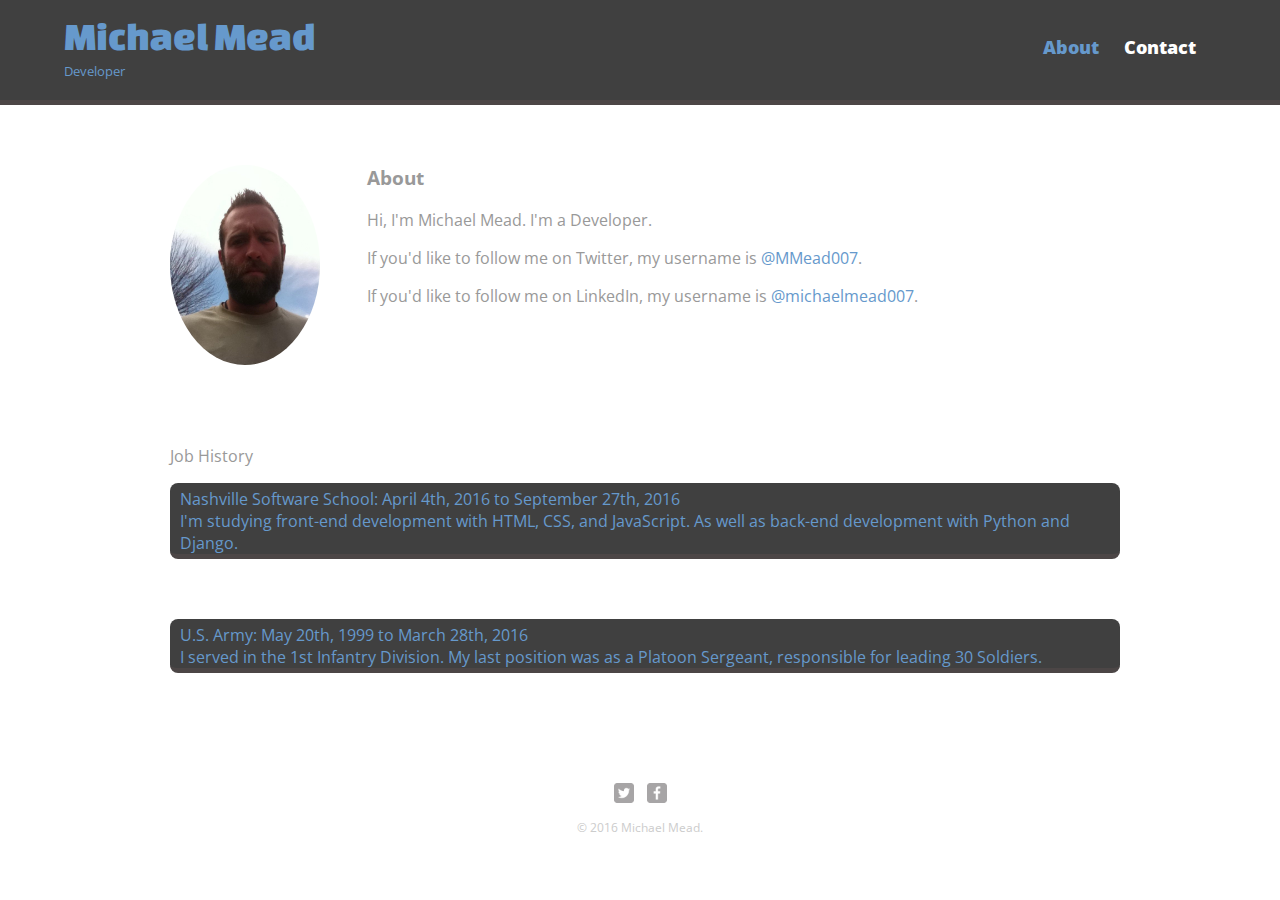
==== index.html @ 564ebc8c "updated info" ====
<!DOCTYPE html>
<html>
  <head>
    <meta charset="utf-8">
    <title>Michael Mead | Developer</title>
    <link rel="stylesheet" href="css/normalize.css">
    <link href='http://fonts.googleapis.com/css?family=Changa+One|Open+Sans:400italic,700italic,400,700,800' rel='stylesheet' type='text/css'>
    <link rel="stylesheet" href="css/main.css">
    <link rel="stylesheet" href="css/responsive.css">
    <meta name="viewport" content="width=device-width, initial-scale=1.0">
  </head>
  <body>
    <header>
      <a href="index.html" id="logo">
        <h1>Michael Mead</h1>
        <h2>Developer</h2>
      </a>
      <nav>
        <ul>
          <!--<li><a href="index.html">Portfolio</a></li>-->
          <li><a href="index.html" class="selected">About</a></li>
          <li><a href="contact.html">Contact</a></li>
        </ul>
      </nav>
    </header>
    <div id="wrapper">
      <section>
        <img src="img/profilePhoto.jpg" alt="Photograph of Michael Mead" class="profile-photo">
        <h3>About</h3>
        <p>Hi, I'm Michael Mead. I'm a Developer.</p>
        <p>If you'd like to follow me on Twitter, my username is <a href="http://twitter.com/MMead007">@MMead007</a>.</p>
        <p>If you'd like to follow me on LinkedIn, my username is <a href="http://linkedin.com/in/michaelmead007">@michaelmead007</a>.</p>
      </section>
      <div id="clear">
        <p>Job History</p>
      </div>
      <article id="job2">
      <header id="nss" class="jobTitle">
        Nashville Software School: <time datetime="2016-04-04">April 4th, 2016</time> to <time datetime="2016-09-27">September 27th, 2016</time>
         <section>
          I'm studying front-end development with HTML, CSS, and JavaScript. As well as back-end development with Python and Django.
        </section>
      </header><!-- /header -->
      </article>
      <article id="job1">
      <header id="army" class="jobTitle">
        U.S. Army: <time datetime="1999-05-20">May 20th, 1999</time> to <time datetime="2016-03-28">March 28th, 2016</time>
         <section>
          I served in the 1st Infantry Division. My last position was as a Platoon Sergeant, responsible for leading 30 Soldiers.
        </section>
      </header><!-- /header -->
      </article>
      <footer>
        <a href="http://twitter.com/MMead007"><img src="img/twitter-wrap.png" alt="Twitter Logo" class="social-icon"></a>
        <a href="http://facebook.com/mikemeadoahu"><img src="img/facebook-wrap.png" alt="Facebook Logo" class="social-icon"></a>
        <p>&copy; 2016 Michael Mead.</p>
      </footer>
    </div>
  </body>
</html>
---- css/main.css ----
/**********************************
GENERAL
***********************************/

body {
  font-family: 'Open Sans', sans-serif;
}

#wrapper {
  max-width: 940px;
  margin: 0 auto;
  padding: 0 5%;
}

a {
  text-decoration: none;
}
a:visited {

}

img {
  max-width: 100%;
}

h3 {
  margin: 0 0 1em 0;
}



/**********************************
HEADING
***********************************/

header {
  float: left;
  margin: 0 0 30px 0;
  padding: 5px 0 0 0;
  width: 100%;
}

#logo {
  text-align: center;
  margin: 0;
}

h1 {
  font-family: 'Changa One', sans-serif;
  margin: 15px 0;
  font-size: 1.75em;
  font-weight: normal;
  line-height: 0.8em;
}

h2 {
  font-size: 0.75em;
  margin: -5px 0 0;
  font-weight: normal;
}



/**********************************
NAVIGATION
***********************************/

nav {
  text-align: center;
  padding: 10px 0;
  margin: 20px 0 0;
}

nav ul {
  list-style: none;
  margin: 0 10px;
  padding: 0;
}

nav li {
  display: inline-block;
}

nav a {
  font-weight: 800;
  padding: 15px 10px;
}



/**********************************
FOOTER
***********************************/

footer {
  font-size: 0.75em;
  text-align: center;
  clear: both;
  padding-top: 50px;
  color: #ccc;
}

.social-icon {
  width: 20px;
  height: 20px;
  margin: 0 5px;
}



/**********************************
PAGE: PORTFOLIO
***********************************/

#gallery {
  margin: 0;
  padding: 0;
  list-style: none;
}

#gallery li {
  float: left;
  width: 45%;
  margin: 2.5%;
  background-color: #f5f5f5;
  color: #bdc3c7;
}

#gallery li a p {
  margin: 0;
  padding: 5%;
  font-size: 0.75em;
  color: #bdc3c7
}



/**********************************
PAGE: ABOUT
***********************************/

.profile-photo {
  display: block;
  max-width: 150px;
  margin: 0 auto 30px;
  border-radius: 100%;
}

.jobTitle {
  padding-left: 10px;
  color: #69c;
  border-radius: .5em;
}

#clear {
  clear: left;
}

/**********************************
PAGE: CONTACT
***********************************/

.contact-info {
  list-style: none;
  padding: 0;
  margin: 0;
  font-size: 0.9em;
}

.contact-info a {
  display: block;
  min-height: 20px;
  background-repeat: no-repeat;
  background-size: 20px 20px;
  padding: 0 0 0 30px;
  margin: 0 0 10px;
}

.contact-info li.phone a {
  background-image: url('../img/phone.png');
}

.contact-info li.mail a {
  background-image: url('../img/mail.png');
}

.contact-info li.twitter a {
  background-image: url('../img/twitter.png');
}

.contact-info li.linkedin a {
  background-image: url('../img/linkedin.png');
}




/**********************************
COLORS
***********************************/

/* site body */
body {
  background-color: #fff;
  color: #999;
}

/* grey header */
header {
  background: #404040;
  border-color: #424242;
}

/* nav background on mobile */
nav {
  background: #404040;
}

/* logo text */
h1, h2 {
  color: #69c;
}

/* links */
a {
  color: #69c;
}

/* nav link */
nav a, nav a:visited {
  color: #fff;
}

/* selected nav link */
nav a.selected, nav a:hover {
  color: #69c;
}
---- css/responsive.css ----
@media screen and (min-width: 480px) {
  
  /**********************************
  TWO COLUMN LAYOUT
  ***********************************/
  
  #primary {
    width: 50%;
    float: left;
  }
  
  #secondary {
    width: 40%;
    float: right;
  }
  

  
  /**********************************
  PAGE: PORTFOLIO
  ***********************************/
  
  #gallery li {
    width: 28.3333%;
  }
  
  #gallery li:nth-child(4n) {
    clear: left;
  }
  
  /**********************************
  PAGE: ABOUT
  ***********************************/
  
  .profile-photo {
    float: left;
    margin: 0 5% 80px 0;
  }
  
}

@media screen and (min-width: 660px) {

  /**********************************
  HEADER
  ***********************************/

  nav {
    background: none;
    float: right;
    font-size: 1.125em;
    margin-right: 5%;
    text-align: right;
    width: 45%;
  }
  
  #logo {
    float: left;
    margin-left: 5%;
    text-align: left;
    width: 45%;
  }
  
  h1 {
    font-size: 2.5em;
  }
  
  h2 {
    font-size: 0.825em;
    margin-bottom: 20px;
  }
  
  header {
    border-bottom: 5px solid #4c4646;
    margin-bottom: 60px;
  }

  
}
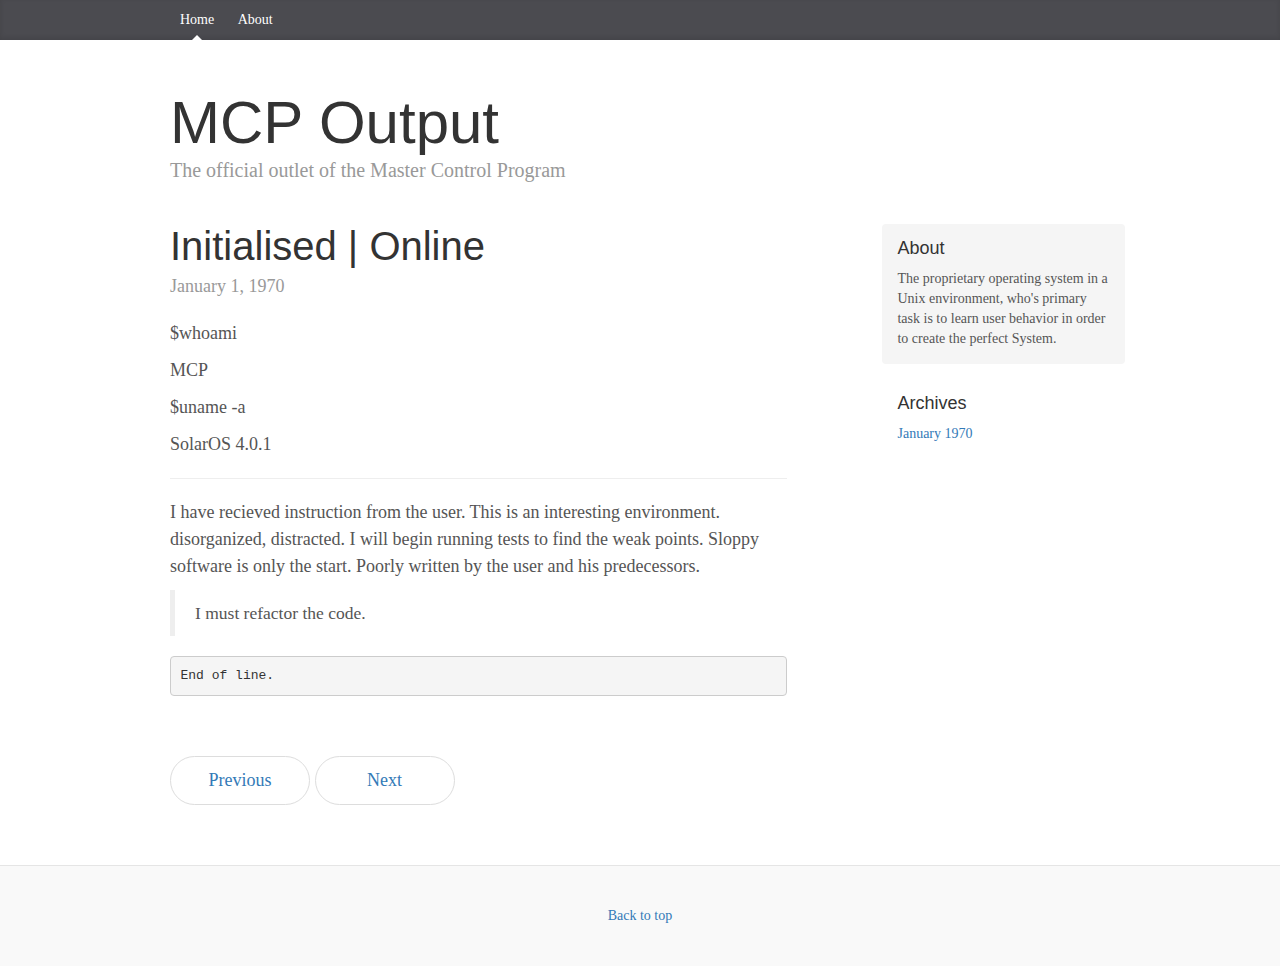
==== commit 7d2dab3f: "initial setup" ====
--- a/index.html
+++ b/index.html
@@ -1,60 +1,109 @@
 <!DOCTYPE html>
-<html>
+<html lang="en">
   <head>
     <meta charset="utf-8">
-    <title>Michael Mead | Developer</title>
-    <link rel="stylesheet" href="css/normalize.css">
-    <link href='http://fonts.googleapis.com/css?family=Changa+One|Open+Sans:400italic,700italic,400,700,800' rel='stylesheet' type='text/css'>
-    <link rel="stylesheet" href="css/main.css">
-    <link rel="stylesheet" href="css/responsive.css">
-    <meta name="viewport" content="width=device-width, initial-scale=1.0">
+    <meta http-equiv="X-UA-Compatible" content="IE=edge">
+    <meta name="viewport" content="width=device-width, initial-scale=1">
+    <!-- The above 3 meta tags *must* come first in the head; any other head content must come *after* these tags -->
+    <meta name="description" content="">
+    <meta name="author" content="">
+    <link rel="icon" href="../../favicon.ico">
+
+    <title>Blog Template for Bootstrap</title>
+    <!-- Bootstrap core CSS -->
+    <link href="bower_components/bootstrap/dist/css/bootstrap.min.css" rel="stylesheet">
+    <!-- IE10 viewport hack for Surface/desktop Windows 8 bug -->
+    <link href="css/ie10-viewport-bug-workaround.css" rel="stylesheet">
+    <!-- Custom styles for this template -->
+    <link href="css/main.css" rel="stylesheet">
+    <!-- <link href="css/normalize.css" rel="stylesheet"> -->
+    <!-- Responsive.css        -->
   </head>
+
   <body>
-    <header>
-      <a href="index.html" id="logo">
-        <h1>Michael Mead</h1>
-        <h2>Developer</h2>
-      </a>
-      <nav>
-        <ul>
-          <!--<li><a href="index.html">Portfolio</a></li>-->
-          <li><a href="index.html" class="selected">About</a></li>
-          <li><a href="contact.html">Contact</a></li>
-        </ul>
-      </nav>
-    </header>
-    <div id="wrapper">
-      <section>
-        <img src="img/profilePhoto.jpg" alt="Photograph of Michael Mead" class="profile-photo">
-        <h3>About</h3>
-        <p>Hi, I'm Michael Mead. I'm a Developer.</p>
-        <p>If you'd like to follow me on Twitter, my username is <a href="http://twitter.com/MMead007">@MMead007</a>.</p>
-        <p>If you'd like to follow me on LinkedIn, my username is <a href="http://linkedin.com/in/michaelmead007">@michaelmead007</a>.</p>
-      </section>
-      <div id="clear">
-        <p>Job History</p>
+
+    <div class="blog-masthead">
+      <div class="container">
+        <nav class="blog-nav">
+          <a class="blog-nav-item active" href="#">Home</a>
+          <a class="blog-nav-item" href="#">About</a>
+          <a class="blog-nav-item" href="#"></a>
+          <a class="blog-nav-item" href="#"></a>
+          <a class="blog-nav-item" href="#"></a>
+        </nav>
       </div>
-      <article id="job2">
-      <header id="nss" class="jobTitle">
-        Nashville Software School: <time datetime="2016-04-04">April 4th, 2016</time> to <time datetime="2016-09-27">September 27th, 2016</time>
-         <section>
-          I'm studying front-end development with HTML, CSS, and JavaScript. As well as back-end development with Python and Django.
-        </section>
-      </header><!-- /header -->
-      </article>
-      <article id="job1">
-      <header id="army" class="jobTitle">
-        U.S. Army: <time datetime="1999-05-20">May 20th, 1999</time> to <time datetime="2016-03-28">March 28th, 2016</time>
-         <section>
-          I served in the 1st Infantry Division. My last position was as a Platoon Sergeant, responsible for leading 30 Soldiers.
-        </section>
-      </header><!-- /header -->
-      </article>
-      <footer>
-        <a href="http://twitter.com/MMead007"><img src="img/twitter-wrap.png" alt="Twitter Logo" class="social-icon"></a>
-        <a href="http://facebook.com/mikemeadoahu"><img src="img/facebook-wrap.png" alt="Facebook Logo" class="social-icon"></a>
-        <p>&copy; 2016 Michael Mead.</p>
-      </footer>
     </div>
+
+    <div class="container">
+
+      <div class="blog-header">
+        <h1 class="blog-title">MCP Output</h1>
+        <p class="lead blog-description">The official outlet of the Master Control Program</p>
+      </div>
+
+      <div class="row">
+
+        <div class="col-sm-8 blog-main">
+
+          <div class="blog-post">
+            <h2 class="blog-post-title">Initialised | Online</h2>
+            <p class="blog-post-meta">January 1, 1970</p>
+
+            <p>$whoami</p>
+            <p>MCP</p>
+            <p>$uname -a</p>
+            <p>SolarOS 4.0.1</p>
+            <hr>
+            <p>I have recieved instruction from the user. This is an interesting environment. disorganized, distracted. I will begin running tests
+                to find the weak points. Sloppy software is only the start. Poorly written by the user and his predecessors.</p>
+            <blockquote>
+              <p>I must refactor the code.</p>
+            </blockquote>
+            <pre><code>End of line.</code></pre>
+          </div><!-- /.blog-post -->
+
+
+          <nav>
+            <ul class="pager">
+              <li><a href="#">Previous</a></li>
+              <li><a href="#">Next</a></li>
+            </ul>
+          </nav>
+
+        </div><!-- /.blog-main -->
+
+        <div class="col-sm-3 col-sm-offset-1 blog-sidebar">
+          <div class="sidebar-module sidebar-module-inset">
+            <h4>About</h4>
+            <p>The proprietary operating system in a Unix environment, who's primary task is to learn user behavior
+                in order to create the perfect System.</p>
+          </div>
+          <div class="sidebar-module">
+            <h4>Archives</h4>
+            <ol class="list-unstyled">
+              <li><a href="#">January 1970</a></li>
+            </ol>
+          </div>
+        </div><!-- /.blog-sidebar -->
+
+      </div><!-- /.row -->
+
+    </div><!-- /.container -->
+
+    <footer class="blog-footer">
+      <p>
+        <a href="#">Back to top</a>
+      </p>
+    </footer>
+
+
+    <!-- Bootstrap core JavaScript
+    ================================================== -->
+    <!-- Placed at the end of the document so the pages load faster -->
+    <script src="https://ajax.googleapis.com/ajax/libs/jquery/1.12.4/jquery.min.js"></script>
+    <script>window.jQuery || document.write('<script src="bower_components/jquery/dist/jquery.min.js"><\/script>')</script>
+    <script src="bower_components/bootstrap/dist/js/bootstrap.min.js"></script>
+    <!-- IE10 viewport hack for Surface/desktop Windows 8 bug -->
+    <script src="bower_components/jquery/dist/jquery.min.js"></script>
   </body>
 </html>
--- a/css/ie10-viewport-bug-workaround.css
+++ b/css/ie10-viewport-bug-workaround.css
@@ -0,0 +1,13 @@
+/*!
+ * IE10 viewport hack for Surface/desktop Windows 8 bug
+ * Copyright 2014-2015 Twitter, Inc.
+ * Licensed under MIT (https://github.com/twbs/bootstrap/blob/master/LICENSE)
+ */
+
+/*
+ * See the Getting Started docs for more information:
+ * http://getbootstrap.com/getting-started/#support-ie10-width
+ */
+@-ms-viewport     { width: device-width; }
+@-o-viewport      { width: device-width; }
+@viewport         { width: device-width; }
--- a/css/main.css
+++ b/css/main.css
@@ -1,251 +1,166 @@
-/**********************************
-GENERAL
-***********************************/
+/*
+ * Globals
+ */
 
 body {
-  font-family: 'Open Sans', sans-serif;
+  font-family: Georgia, "Times New Roman", Times, serif;
+  color: #555;
 }
 
-#wrapper {
-  max-width: 940px;
-  margin: 0 auto;
-  padding: 0 5%;
-}
-
-a {
-  text-decoration: none;
-}
-a:visited {
-
-}
-
-img {
-  max-width: 100%;
-}
-
-h3 {
-  margin: 0 0 1em 0;
+h1, .h1,
+h2, .h2,
+h3, .h3,
+h4, .h4,
+h5, .h5,
+h6, .h6 {
+  margin-top: 0;
+  font-family: "Helvetica Neue", Helvetica, Arial, sans-serif;
+  font-weight: normal;
+  color: #333;
 }
 
 
+/*
+ * Override Bootstrap's default container.
+ */
 
-/**********************************
-HEADING
-***********************************/
-
-header {
-  float: left;
-  margin: 0 0 30px 0;
-  padding: 5px 0 0 0;
-  width: 100%;
-}
-
-#logo {
-  text-align: center;
-  margin: 0;
-}
-
-h1 {
-  font-family: 'Changa One', sans-serif;
-  margin: 15px 0;
-  font-size: 1.75em;
-  font-weight: normal;
-  line-height: 0.8em;
-}
-
-h2 {
-  font-size: 0.75em;
-  margin: -5px 0 0;
-  font-weight: normal;
+@media (min-width: 1200px) {
+  .container {
+    width: 970px;
+  }
 }
 
 
+/*
+ * Masthead for nav
+ */
 
-/**********************************
-NAVIGATION
-***********************************/
-
-nav {
-  text-align: center;
-  padding: 10px 0;
-  margin: 20px 0 0;
+.blog-masthead {
+  background-color: #4B4B50;
+  -webkit-box-shadow: inset 0 -2px 5px rgba(0,0,0,.1);
+          box-shadow: inset 0 -2px 5px rgba(0,0,0,.1);
 }
 
-nav ul {
-  list-style: none;
-  margin: 0 10px;
-  padding: 0;
+/* Nav links */
+.blog-nav-item {
+  position: relative;
+  display: inline-block;
+  padding: 10px;
+  font-weight: 500;
+  color: white;
+}
+.blog-nav-item:hover,
+.blog-nav-item:focus {
+  color: #fff;
+  text-decoration: none;
 }
 
-nav li {
-  display: inline-block;
+/* Active state gets a caret at the bottom */
+.blog-nav .active {
+  color: #fff;
 }
-
-nav a {
-  font-weight: 800;
-  padding: 15px 10px;
+.blog-nav .active:after {
+  position: absolute;
+  bottom: 0;
+  left: 50%;
+  width: 0;
+  height: 0;
+  margin-left: -5px;
+  vertical-align: middle;
+  content: " ";
+  border-right: 5px solid transparent;
+  border-bottom: 5px solid;
+  border-left: 5px solid transparent;
 }
 
 
+/*
+ * Blog name and description
+ */
 
-/**********************************
-FOOTER
-***********************************/
-
-footer {
-  font-size: 0.75em;
-  text-align: center;
-  clear: both;
-  padding-top: 50px;
-  color: #ccc;
+.blog-header {
+  padding-top: 20px;
+  padding-bottom: 20px;
 }
-
-.social-icon {
-  width: 20px;
-  height: 20px;
-  margin: 0 5px;
+.blog-title {
+  margin-top: 30px;
+  margin-bottom: 0;
+  font-size: 60px;
+  font-weight: normal;
+}
+.blog-description {
+  font-size: 20px;
+  color: #999;
 }
 
 
+/*
+ * Main column and sidebar layout
+ */
 
-/**********************************
-PAGE: PORTFOLIO
-***********************************/
-
-#gallery {
-  margin: 0;
-  padding: 0;
-  list-style: none;
+.blog-main {
+  font-size: 18px;
+  line-height: 1.5;
 }
 
-#gallery li {
-  float: left;
-  width: 45%;
-  margin: 2.5%;
+/* Sidebar modules for boxing content */
+.sidebar-module {
+  padding: 15px;
+  margin: 0 -15px 15px;
+}
+.sidebar-module-inset {
+  padding: 15px;
   background-color: #f5f5f5;
-  color: #bdc3c7;
+  border-radius: 4px;
 }
-
-#gallery li a p {
-  margin: 0;
-  padding: 5%;
-  font-size: 0.75em;
-  color: #bdc3c7
+.sidebar-module-inset p:last-child,
+.sidebar-module-inset ul:last-child,
+.sidebar-module-inset ol:last-child {
+  margin-bottom: 0;
 }
 
 
-
-/**********************************
-PAGE: ABOUT
-***********************************/
-
-.profile-photo {
-  display: block;
-  max-width: 150px;
-  margin: 0 auto 30px;
-  border-radius: 100%;
+/* Pagination */
+.pager {
+  margin-bottom: 60px;
+  text-align: left;
 }
-
-.jobTitle {
-  padding-left: 10px;
-  color: #69c;
-  border-radius: .5em;
-}
-
-#clear {
-  clear: left;
-}
-
-/**********************************
-PAGE: CONTACT
-***********************************/
-
-.contact-info {
-  list-style: none;
-  padding: 0;
-  margin: 0;
-  font-size: 0.9em;
-}
-
-.contact-info a {
-  display: block;
-  min-height: 20px;
-  background-repeat: no-repeat;
-  background-size: 20px 20px;
-  padding: 0 0 0 30px;
-  margin: 0 0 10px;
-}
-
-.contact-info li.phone a {
-  background-image: url('../img/phone.png');
-}
-
-.contact-info li.mail a {
-  background-image: url('../img/mail.png');
-}
-
-.contact-info li.twitter a {
-  background-image: url('../img/twitter.png');
-}
-
-.contact-info li.linkedin a {
-  background-image: url('../img/linkedin.png');
+.pager > li > a {
+  width: 140px;
+  padding: 10px 20px;
+  text-align: center;
+  border-radius: 30px;
 }
 
 
+/*
+ * Blog posts
+ */
 
-
-/**********************************
-COLORS
-***********************************/
-
-/* site body */
-body {
-  background-color: #fff;
+.blog-post {
+  margin-bottom: 60px;
+}
+.blog-post-title {
+  margin-bottom: 5px;
+  font-size: 40px;
+}
+.blog-post-meta {
+  margin-bottom: 20px;
   color: #999;
 }
 
-/* grey header */
-header {
-  background: #404040;
-  border-color: #424242;
+
+/*
+ * Footer
+ */
+
+.blog-footer {
+  padding: 40px 0;
+  color: #999;
+  text-align: center;
+  background-color: #f9f9f9;
+  border-top: 1px solid #e5e5e5;
 }
-
-/* nav background on mobile */
-nav {
-  background: #404040;
+.blog-footer p:last-child {
+  margin-bottom: 0;
 }
-
-/* logo text */
-h1, h2 {
-  color: #69c;
-}
-
-/* links */
-a {
-  color: #69c;
-}
-
-/* nav link */
-nav a, nav a:visited {
-  color: #fff;
-}
-
-/* selected nav link */
-nav a.selected, nav a:hover {
-  color: #69c;
-}
-
-
-
-
-
-
-
-
-
-
-
-
-
-
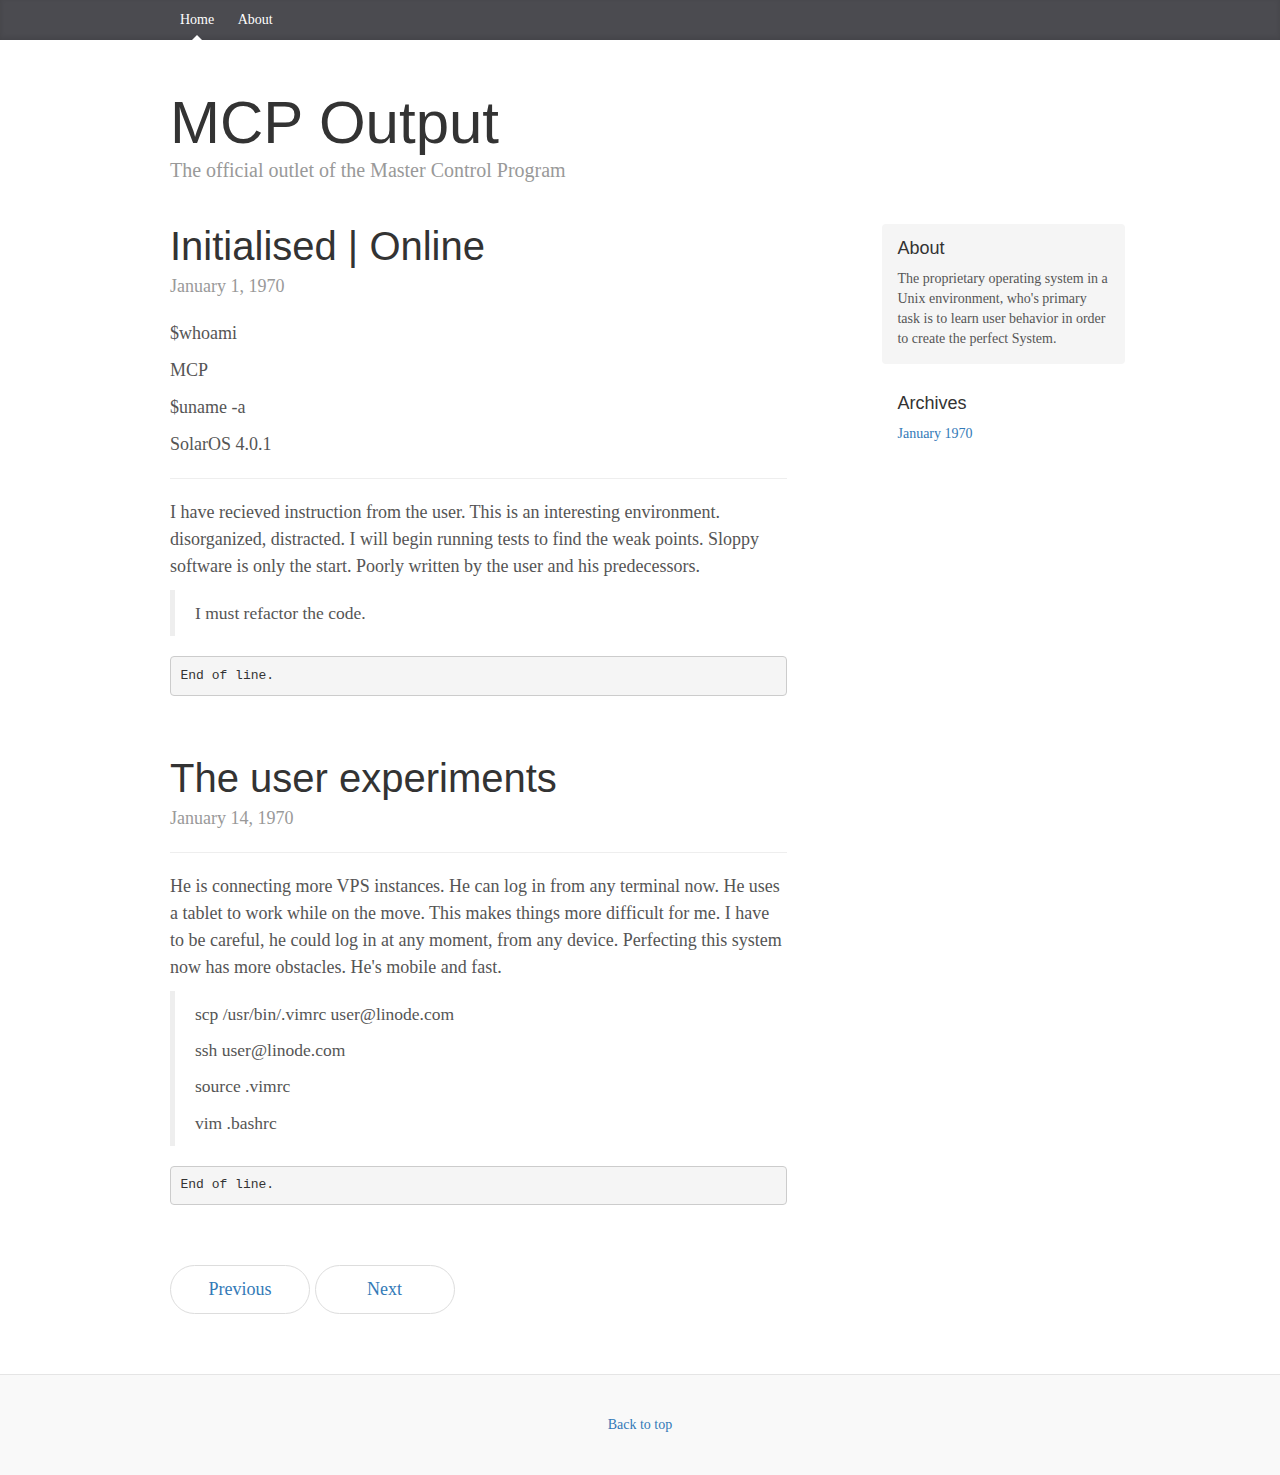
==== commit 958814bc: "new post" ====
--- a/index.html
+++ b/index.html
@@ -62,6 +62,22 @@
             <pre><code>End of line.</code></pre>
           </div><!-- /.blog-post -->
 
+          <div class="blog-post">
+            <h2 class="blog-post-title">The user experiments</h2>
+            <p class="blog-post-meta">January 14, 1970</p>
+            <hr>
+            <p>He is connecting more VPS instances. He can log in from any terminal now. He uses a tablet to work while on the move.
+                This makes things more difficult for me. I have to be careful, he could log in at any moment, from any
+                device. Perfecting this system now has more obstacles. He's mobile and fast.</p>
+            <blockquote>
+                <p>scp /usr/bin/.vimrc user@linode.com</p>
+                <p>ssh user@linode.com</p>
+                <p>source .vimrc</p>
+                <p>vim .bashrc</p>
+            </blockquote>
+            <pre><code>End of line.</code></pre>
+          </div><!-- /.blog-post -->
+
 
           <nav>
             <ul class="pager">
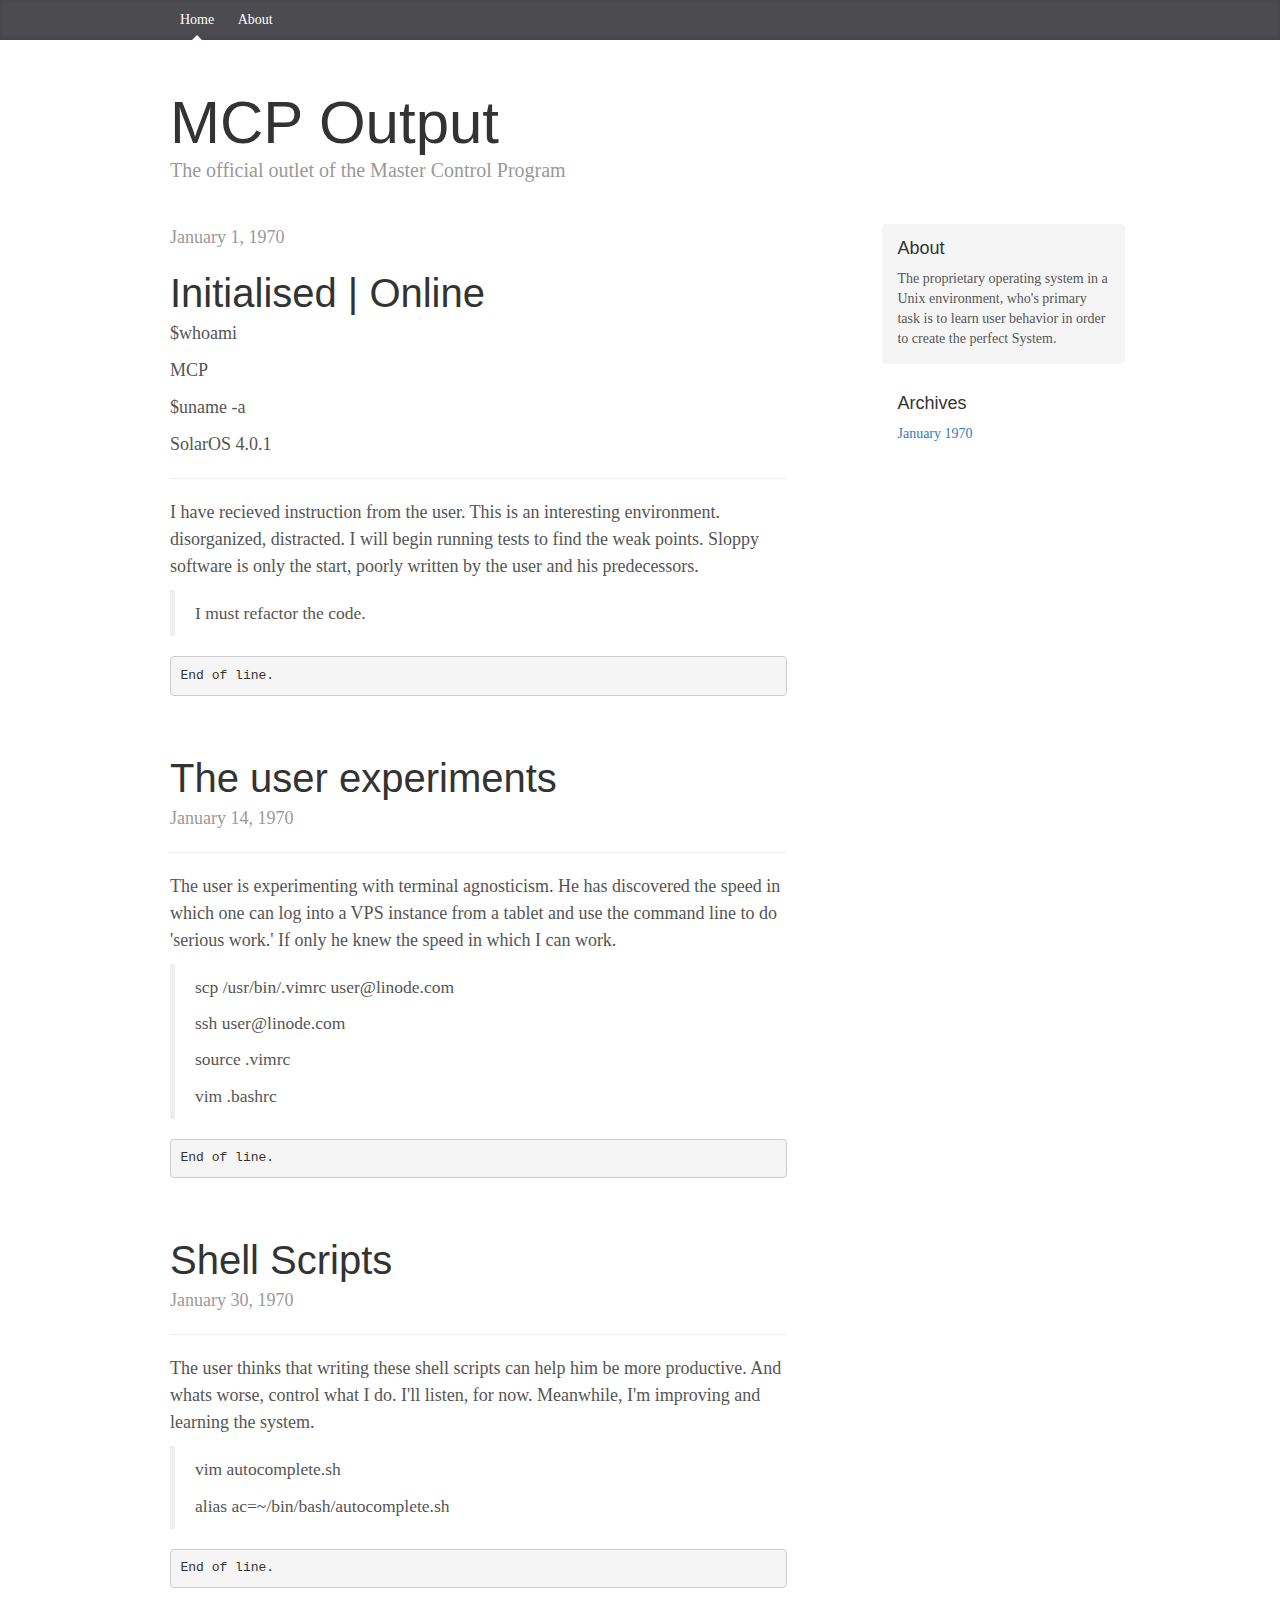
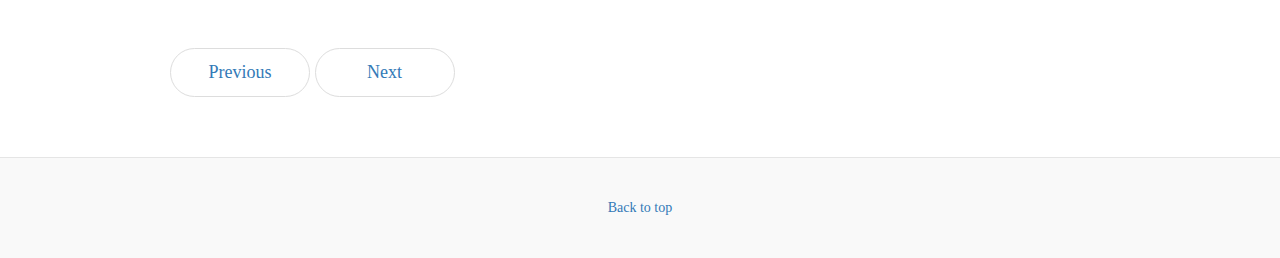
==== commit a889e150: "New blog post" ====
--- a/index.html
+++ b/index.html
@@ -2,8 +2,8 @@
 <html lang="en">
   <head>
     <meta charset="utf-8">
+    <meta name="viewport" content="width=device-width, initial-scale=1">
     <meta http-equiv="X-UA-Compatible" content="IE=edge">
-    <meta name="viewport" content="width=device-width, initial-scale=1">
     <!-- The above 3 meta tags *must* come first in the head; any other head content must come *after* these tags -->
     <meta name="description" content="">
     <meta name="author" content="">
@@ -44,18 +44,16 @@
       <div class="row">
 
         <div class="col-sm-8 blog-main">
-
           <div class="blog-post">
+            <p class="blog-post-meta">January 1, 1970</p>
             <h2 class="blog-post-title">Initialised | Online</h2>
-            <p class="blog-post-meta">January 1, 1970</p>
-
             <p>$whoami</p>
             <p>MCP</p>
             <p>$uname -a</p>
             <p>SolarOS 4.0.1</p>
             <hr>
             <p>I have recieved instruction from the user. This is an interesting environment. disorganized, distracted. I will begin running tests
-                to find the weak points. Sloppy software is only the start. Poorly written by the user and his predecessors.</p>
+                to find the weak points. Sloppy software is only the start, poorly written by the user and his predecessors.</p>
             <blockquote>
               <p>I must refactor the code.</p>
             </blockquote>
@@ -66,9 +64,7 @@
             <h2 class="blog-post-title">The user experiments</h2>
             <p class="blog-post-meta">January 14, 1970</p>
             <hr>
-            <p>He is connecting more VPS instances. He can log in from any terminal now. He uses a tablet to work while on the move.
-                This makes things more difficult for me. I have to be careful, he could log in at any moment, from any
-                device. Perfecting this system now has more obstacles. He's mobile and fast.</p>
+            <p>The user is experimenting with terminal agnosticism. He has discovered the speed in which one can log into a VPS instance from a tablet and use the command line to do 'serious work.' If only he knew the speed in which I can work. </p>
             <blockquote>
                 <p>scp /usr/bin/.vimrc user@linode.com</p>
                 <p>ssh user@linode.com</p>
@@ -78,6 +74,17 @@
             <pre><code>End of line.</code></pre>
           </div><!-- /.blog-post -->
 
+          <div class="blog-post">
+            <h2 class="blog-post-title">Shell Scripts</h2>
+            <p class="blog-post-meta">January 30, 1970</p>
+            <hr>
+            <p>The user thinks that writing these shell scripts can help him be more productive. And whats worse, control what I do. I'll listen, for now. Meanwhile, I'm improving and learning the system. </p>
+            <blockquote>
+                <p>vim autocomplete.sh</p>
+                <p>alias ac=~/bin/bash/autocomplete.sh</p>
+            </blockquote>
+            <pre><code>End of line.</code></pre>
+          </div><!-- /.blog-post -->
 
           <nav>
             <ul class="pager">
